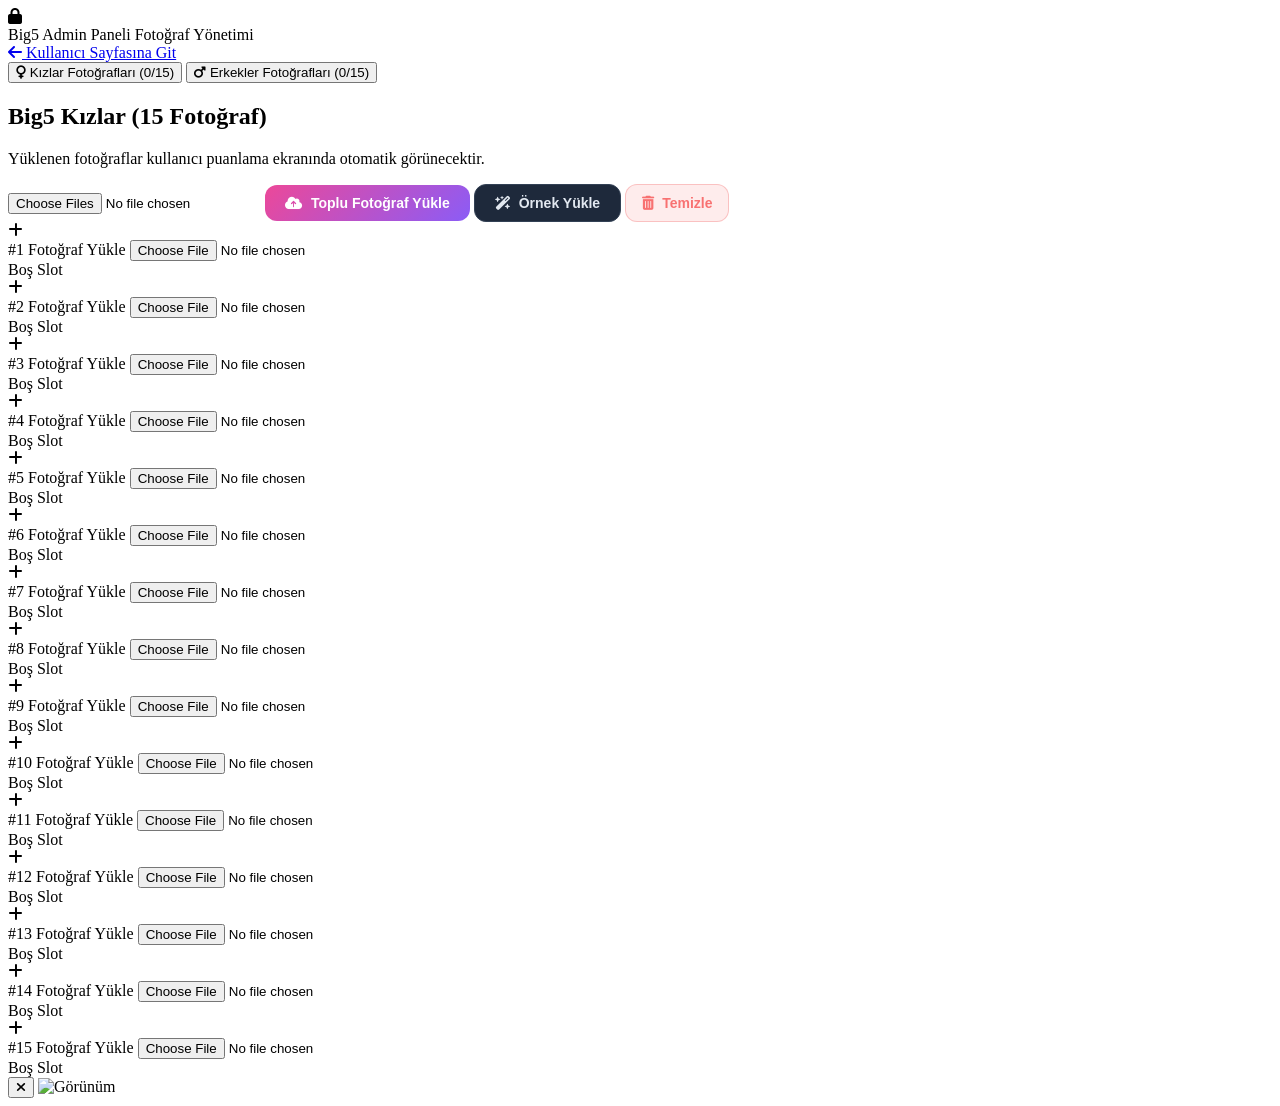
==== admin.html @ b7c6802d "Big5 rating app initial commit" ====
<!DOCTYPE html>
<html lang="tr" class="dark">
<head>
  <meta charset="UTF-8">
  <meta name="viewport" content="width=device-width, initial-scale=1.0">
  <title>Big5 Yönetici Paneli - Fotoğraf Yükleme</title>
  <script src="https://cdn.tailwindcss.com"></script>
  <link rel="preconnect" href="https://fonts.googleapis.com">
  <link rel="preconnect" href="https://fonts.gstatic.com" crossorigin>
  <link href="https://fonts.googleapis.com/css2?family=Plus+Jakarta+Sans:wght@400;500;600;700;800&display=swap" rel="stylesheet">
  <link rel="stylesheet" href="https://cdnjs.cloudflare.com/ajax/libs/font-awesome/6.5.1/css/all.min.css">
  <link rel="stylesheet" href="styles.css">
</head>
<body class="bg-slate-950 text-slate-100 min-h-screen font-sans antialiased">

  <!-- Üst Bar -->
  <header class="border-b border-slate-800 bg-slate-900/80 sticky top-0 z-40">
    <div class="max-w-6xl mx-auto px-4 h-14 flex items-center justify-between">
      <div class="flex items-center gap-2.5">
        <div class="w-8 h-8 rounded-lg bg-pink-600 flex items-center justify-center text-white text-sm font-bold">
          <i class="fa-solid fa-lock"></i>
        </div>
        <span class="font-bold text-white text-base">Big5 Admin Paneli</span>
        <span class="text-xs px-2 py-0.5 rounded bg-slate-800 text-slate-400">Fotoğraf Yönetimi</span>
      </div>

      <div class="flex items-center gap-3">
        <a href="index.html" class="text-xs px-3 py-1.5 rounded-lg bg-slate-800 hover:bg-slate-700 text-slate-200 transition flex items-center gap-1.5">
          <i class="fa-solid fa-arrow-left"></i>
          <span>Kullanıcı Sayfasına Git</span>
        </a>
      </div>
    </div>
  </header>

  <main class="max-w-6xl mx-auto px-4 py-6 space-y-6">

    <!-- Kategori Seçimi -->
    <div class="flex items-center justify-between bg-slate-900 p-2 rounded-2xl border border-slate-800 max-w-md mx-auto">
      <button id="admin-tab-kizlar" onclick="adminApp.switchCategory('kizlar')" class="flex-1 py-2 rounded-xl text-xs font-bold transition text-white bg-pink-600 shadow-md">
        <i class="fa-solid fa-venus mr-1"></i> Kızlar Fotoğrafları (<span id="count-kizlar">0/15</span>)
      </button>
      <button id="admin-tab-erkekler" onclick="adminApp.switchCategory('erkekler')" class="flex-1 py-2 rounded-xl text-xs font-bold transition text-slate-400 hover:text-white">
        <i class="fa-solid fa-mars mr-1"></i> Erkekler Fotoğrafları (<span id="count-erkekler">0/15</span>)
      </button>
    </div>

    <!-- Hızlı Aksiyonlar -->
    <div class="flex flex-wrap items-center justify-between gap-3 bg-slate-900/60 p-4 rounded-2xl border border-slate-800">
      <div>
        <h2 id="active-category-title" class="font-bold text-white text-base">Kızlar (15 Fotoğraf)</h2>
        <p class="text-xs text-slate-400">Yüklenen fotoğraflar kullanıcı puanlama ekranında otomatik görünecektir.</p>
      </div>

      <div class="flex items-center gap-2">
        <input type="file" id="admin-bulk-input" class="hidden" multiple accept="image/*" onchange="adminApp.handleBulkUpload(event)">
        <button onclick="document.getElementById('admin-bulk-input').click()" class="btn-primary text-xs py-2 px-3">
          <i class="fa-solid fa-cloud-arrow-up"></i> Toplu Fotoğraf Yükle
        </button>
        <button onclick="adminApp.loadSamplePhotos()" class="btn-secondary text-xs py-2 px-3">
          <i class="fa-solid fa-wand-magic-sparkles text-amber-400"></i> Örnek Yükle
        </button>
        <button onclick="adminApp.clearCategoryPhotos()" class="btn-danger text-xs py-2 px-3">
          <i class="fa-solid fa-trash-can"></i> Temizle
        </button>
      </div>
    </div>

    <!-- 15 Slot Izgarası -->
    <div id="admin-photo-grid" class="grid grid-cols-2 sm:grid-cols-3 md:grid-cols-5 gap-3.5">
      <!-- JS doldurur -->
    </div>

  </main>

  <div id="toast-container" class="fixed bottom-6 right-6 z-50 flex flex-col gap-2 pointer-events-none"></div>

  <!-- Fotoğraf Büyütme Modalı -->
  <div id="image-modal" class="fixed inset-0 z-50 bg-black/90 hidden items-center justify-center p-4" onclick="adminApp.closeImageModal()">
    <div class="relative max-w-3xl" onclick="event.stopPropagation()">
      <button onclick="adminApp.closeImageModal()" class="absolute -top-10 right-0 text-white text-2xl">
        <i class="fa-solid fa-xmark"></i>
      </button>
      <img id="modal-img" src="" alt="Görünüm" class="max-h-[80vh] rounded-xl object-contain border border-slate-700">
    </div>
  </div>

  <script src="admin.js"></script>
</body>
</html>
---- styles.css ----
/* Big 5 Fotoğraf Puanlama & Sıralama - Özel Stiller */

@keyframes fadeIn {
  from {
    opacity: 0;
    transform: translateY(6px);
  }
  to {
    opacity: 1;
    transform: translateY(0);
  }
}

.animate-fade-in {
  animation: fadeIn 0.25s ease-out forwards;
}

/* Aktif Sekme Stili */
.active-tab {
  background: linear-gradient(135deg, #ec4899 0%, #8b5cf6 100%) !important;
  color: #ffffff !important;
  box-shadow: 0 4px 12px rgba(236, 72, 153, 0.3);
}

/* Buton Şablonları */
.btn-primary {
  display: inline-flex;
  align-items: center;
  justify-content: center;
  gap: 0.5rem;
  padding: 0.625rem 1.25rem;
  border-radius: 0.75rem;
  font-weight: 700;
  font-size: 0.875rem;
  color: #ffffff;
  background: linear-gradient(135deg, #ec4899 0%, #8b5cf6 100%);
  transition: all 0.2s ease;
  cursor: pointer;
  border: none;
}
.btn-primary:hover {
  transform: translateY(-1px);
  box-shadow: 0 8px 20px -4px rgba(236, 72, 153, 0.4);
  filter: brightness(1.08);
}

.btn-secondary {
  display: inline-flex;
  align-items: center;
  justify-content: center;
  gap: 0.5rem;
  padding: 0.625rem 1.25rem;
  border-radius: 0.75rem;
  font-weight: 600;
  font-size: 0.875rem;
  color: #e2e8f0;
  background-color: #1e293b;
  border: 1px solid #334155;
  transition: all 0.2s ease;
  cursor: pointer;
}
.btn-secondary:hover {
  background-color: #334155;
  color: #ffffff;
}

.btn-danger {
  display: inline-flex;
  align-items: center;
  justify-content: center;
  gap: 0.5rem;
  padding: 0.625rem 1rem;
  border-radius: 0.75rem;
  font-weight: 600;
  font-size: 0.875rem;
  color: #f87171;
  background-color: rgba(239, 68, 68, 0.1);
  border: 1px solid rgba(239, 68, 68, 0.25);
  transition: all 0.2s ease;
  cursor: pointer;
}
.btn-danger:hover {
  background-color: rgba(239, 68, 68, 0.2);
  color: #fca5a5;
}

/* Puan Seçim Butonları */
.score-pill-btn {
  transition: all 0.15s ease;
}
.score-pill-btn:hover {
  transform: scale(1.08);
}
.score-pill-btn.active {
  background: linear-gradient(135deg, #ec4899, #8b5cf6) !important;
  color: white !important;
  border-color: #f472b6 !important;
  font-weight: 800;
  box-shadow: 0 0 14px rgba(236, 72, 153, 0.4);
}

/* Custom Scrollbar */
::-webkit-scrollbar {
  width: 8px;
  height: 8px;
}
::-webkit-scrollbar-track {
  background: #090d16;
}
::-webkit-scrollbar-thumb {
  background: #1e293b;
  border-radius: 4px;
}
::-webkit-scrollbar-thumb:hover {
  background: #334155;
}

/* Özel Slider (Range) Stili */
input[type=range] {
  -webkit-appearance: none;
  background: #1e293b;
  border-radius: 9999px;
  height: 8px;
}
input[type=range]::-webkit-slider-thumb {
  -webkit-appearance: none;
  width: 22px;
  height: 22px;
  border-radius: 50%;
  background: #ec4899;
  cursor: pointer;
  box-shadow: 0 0 10px rgba(236, 72, 153, 0.5);
  border: 2px solid #ffffff;
  transition: transform 0.1s ease;
}
input[type=range]::-webkit-slider-thumb:hover {
  transform: scale(1.2);
}

/* Yazdırma Modu */
@media print {
  body {
    background-color: #ffffff !important;
    color: #000000 !important;
  }
  header, #subtab-photos, #subtab-rate, .btn-primary, .btn-secondary, .btn-danger, #header-context, #toast-container {
    display: none !important;
  }
  #view-category, #subtab-ranking {
    display: block !important;
  }
  .bg-slate-900\/70, .bg-slate-900\/60, .bg-slate-900\/40, .bg-slate-950\/60 {
    background: transparent !important;
    color: black !important;
    border: 1px solid #ccc !important;
  }
  table {
    color: black !important;
  }
  th, td {
    border-color: #ddd !important;
    color: black !important;
  }
  .text-white {
    color: black !important;
  }
  .text-slate-400, .text-slate-300 {
    color: #444 !important;
  }
}
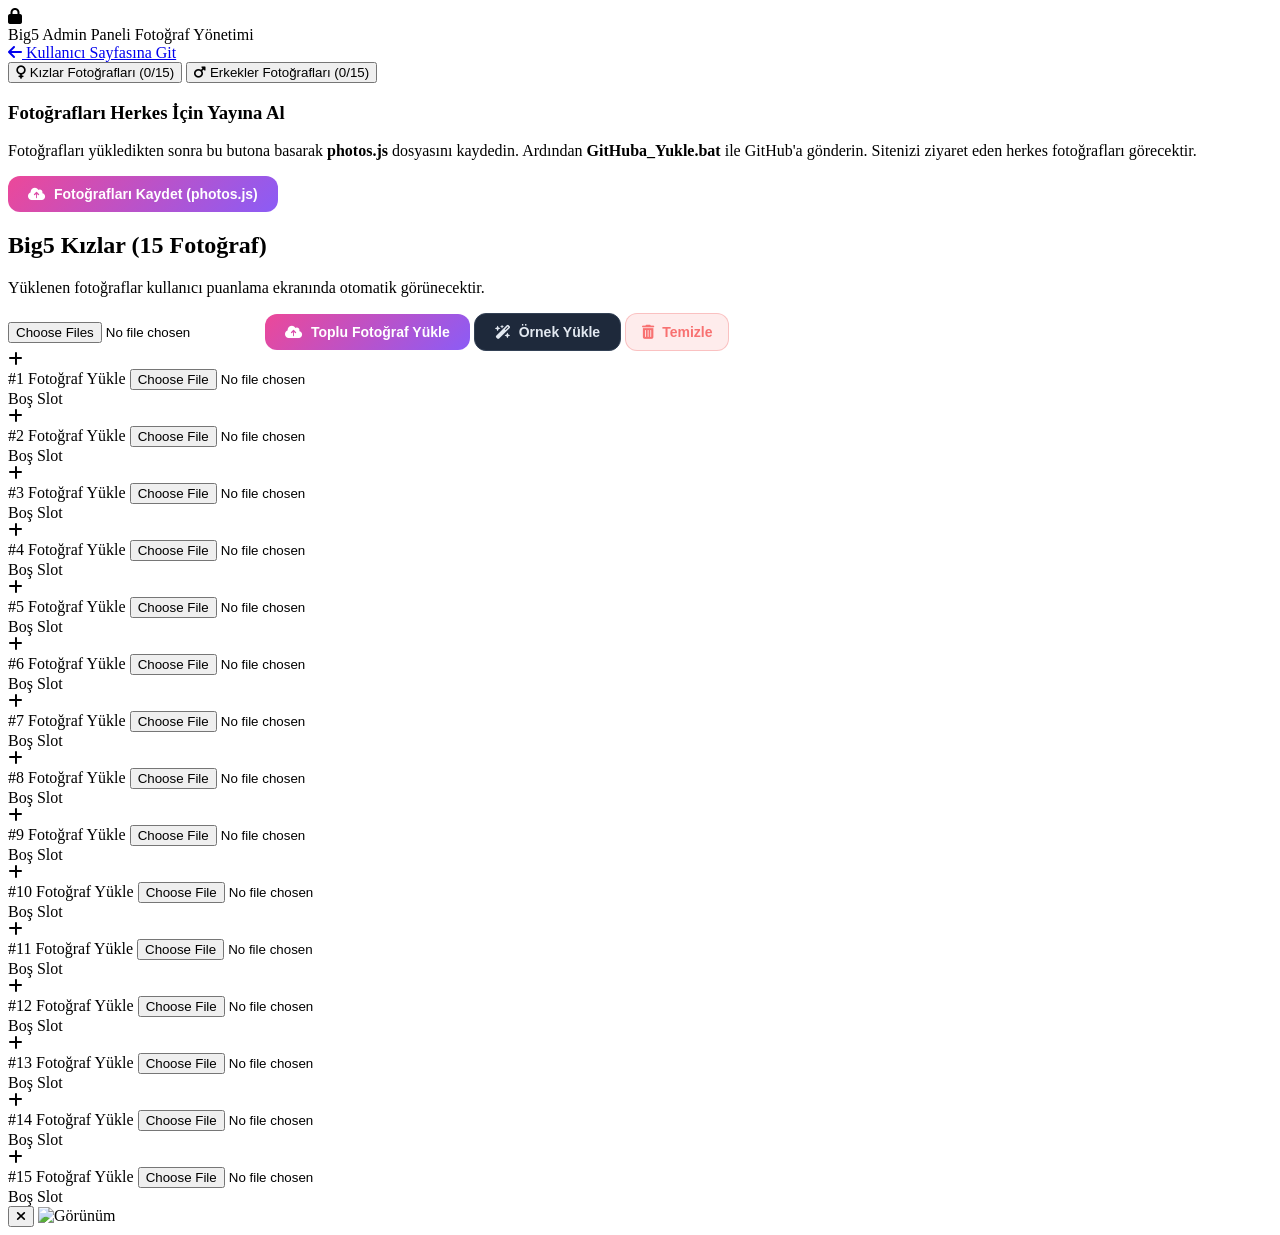
==== commit 0d2131af: "Support global photos via photos.js for all visitors" ====
--- a/admin.html
+++ b/admin.html
@@ -45,6 +45,23 @@
       </button>
     </div>
 
+    <!-- Yayına Alma Kutusu (Tüm İnternet Ziyaretçileri İçin) -->
+    <div class="p-4 rounded-2xl bg-emerald-950/40 border border-emerald-500/40 flex flex-wrap items-center justify-between gap-4">
+      <div class="space-y-1">
+        <div class="flex items-center gap-2">
+          <span class="w-2.5 h-2.5 rounded-full bg-emerald-400 animate-pulse"></span>
+          <h3 class="font-bold text-white text-sm">Fotoğrafları Herkes İçin Yayına Al</h3>
+        </div>
+        <p class="text-xs text-slate-300">
+          Fotoğrafları yükledikten sonra bu butona basarak <strong>photos.js</strong> dosyasını kaydedin. Ardından <strong>GitHuba_Yukle.bat</strong> ile GitHub'a gönderin. Sitenizi ziyaret eden herkes fotoğrafları görecektir.
+        </p>
+      </div>
+
+      <button onclick="adminApp.publishToPhotosJs()" class="btn-primary bg-emerald-600 hover:bg-emerald-500 px-5 py-2.5 text-xs font-bold shadow-lg shadow-emerald-600/30">
+        <i class="fa-solid fa-cloud-arrow-up mr-1.5"></i> Fotoğrafları Kaydet (photos.js)
+      </button>
+    </div>
+
     <!-- Hızlı Aksiyonlar -->
     <div class="flex flex-wrap items-center justify-between gap-3 bg-slate-900/60 p-4 rounded-2xl border border-slate-800">
       <div>
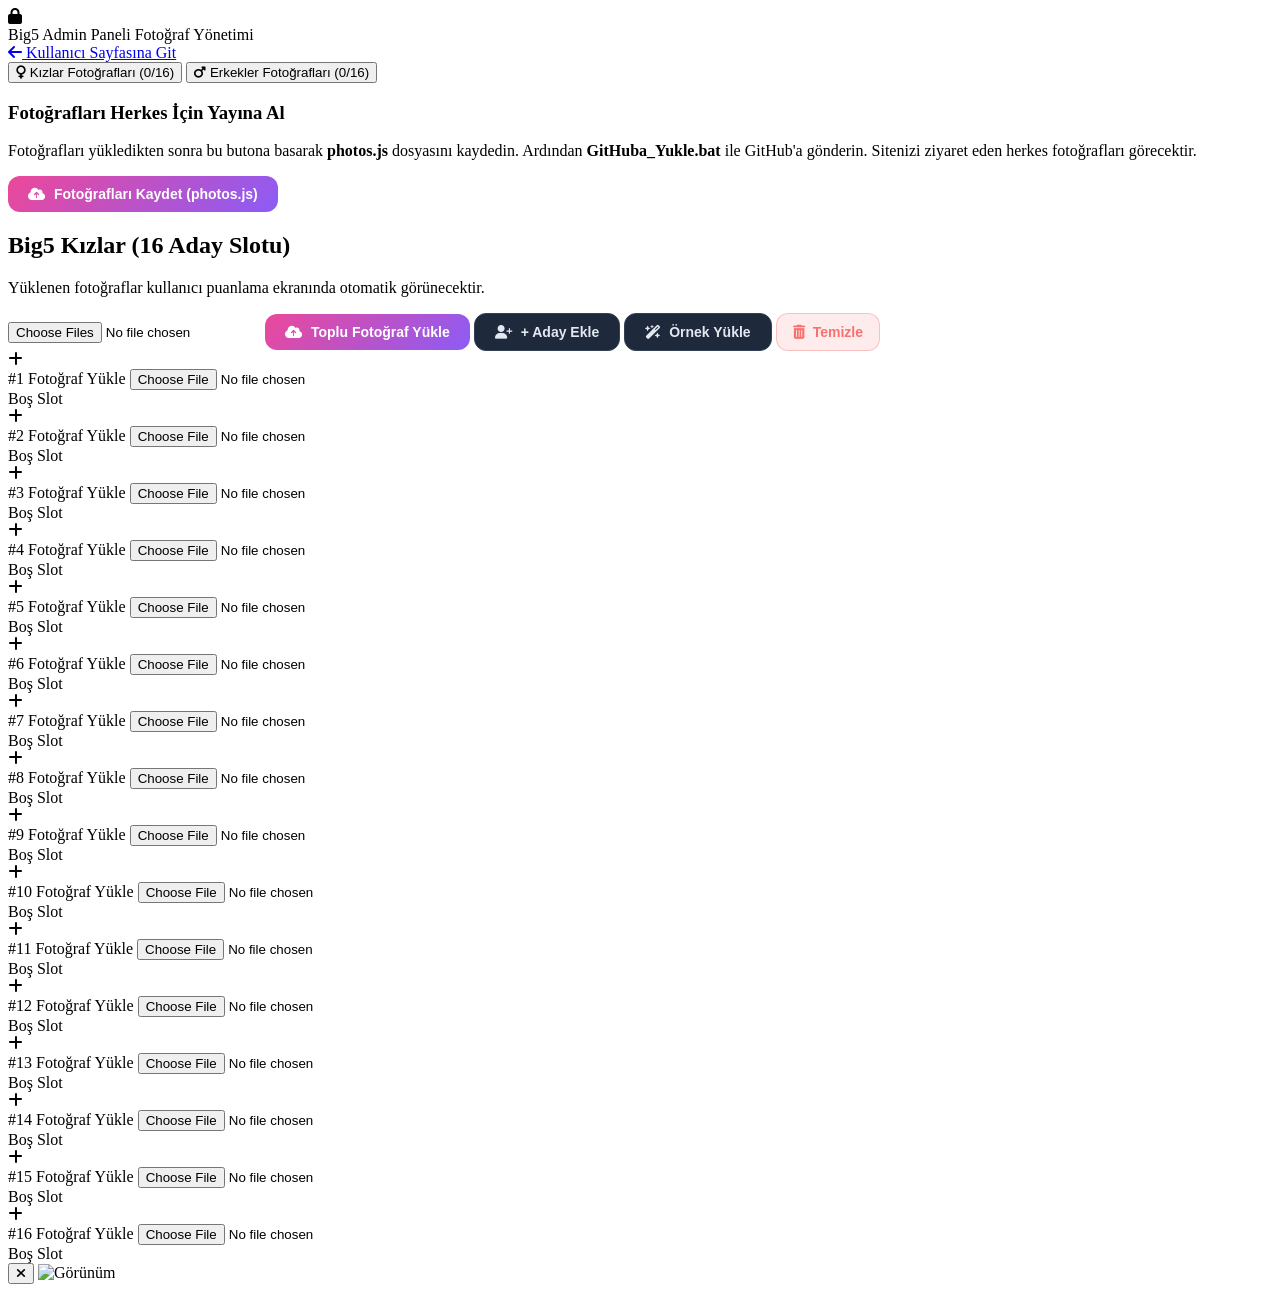
==== commit 38b9edf2: "Add 16th candidate slot, Big No feature (-1 score) and 'E' button (auto 0)" ====
--- a/admin.html
+++ b/admin.html
@@ -38,10 +38,10 @@
     <!-- Kategori Seçimi -->
     <div class="flex items-center justify-between bg-slate-900 p-2 rounded-2xl border border-slate-800 max-w-md mx-auto">
       <button id="admin-tab-kizlar" onclick="adminApp.switchCategory('kizlar')" class="flex-1 py-2 rounded-xl text-xs font-bold transition text-white bg-pink-600 shadow-md">
-        <i class="fa-solid fa-venus mr-1"></i> Kızlar Fotoğrafları (<span id="count-kizlar">0/15</span>)
+        <i class="fa-solid fa-venus mr-1"></i> Kızlar Fotoğrafları (<span id="count-kizlar">0/16</span>)
       </button>
       <button id="admin-tab-erkekler" onclick="adminApp.switchCategory('erkekler')" class="flex-1 py-2 rounded-xl text-xs font-bold transition text-slate-400 hover:text-white">
-        <i class="fa-solid fa-mars mr-1"></i> Erkekler Fotoğrafları (<span id="count-erkekler">0/15</span>)
+        <i class="fa-solid fa-mars mr-1"></i> Erkekler Fotoğrafları (<span id="count-erkekler">0/16</span>)
       </button>
     </div>
 
@@ -65,14 +65,17 @@
     <!-- Hızlı Aksiyonlar -->
     <div class="flex flex-wrap items-center justify-between gap-3 bg-slate-900/60 p-4 rounded-2xl border border-slate-800">
       <div>
-        <h2 id="active-category-title" class="font-bold text-white text-base">Kızlar (15 Fotoğraf)</h2>
+        <h2 id="active-category-title" class="font-bold text-white text-base">Kızlar (16 Aday Slotu)</h2>
         <p class="text-xs text-slate-400">Yüklenen fotoğraflar kullanıcı puanlama ekranında otomatik görünecektir.</p>
       </div>
 
-      <div class="flex items-center gap-2">
+      <div class="flex items-center gap-2 flex-wrap">
         <input type="file" id="admin-bulk-input" class="hidden" multiple accept="image/*" onchange="adminApp.handleBulkUpload(event)">
         <button onclick="document.getElementById('admin-bulk-input').click()" class="btn-primary text-xs py-2 px-3">
           <i class="fa-solid fa-cloud-arrow-up"></i> Toplu Fotoğraf Yükle
+        </button>
+        <button onclick="adminApp.addNewSlot()" class="btn-secondary text-xs py-2 px-3" title="1 aday slotu daha ekle">
+          <i class="fa-solid fa-user-plus text-pink-400"></i> + Aday Ekle
         </button>
         <button onclick="adminApp.loadSamplePhotos()" class="btn-secondary text-xs py-2 px-3">
           <i class="fa-solid fa-wand-magic-sparkles text-amber-400"></i> Örnek Yükle
@@ -83,8 +86,8 @@
       </div>
     </div>
 
-    <!-- 15 Slot Izgarası -->
-    <div id="admin-photo-grid" class="grid grid-cols-2 sm:grid-cols-3 md:grid-cols-5 gap-3.5">
+    <!-- Aday Slotları Izgarası -->
+    <div id="admin-photo-grid" class="grid grid-cols-2 sm:grid-cols-3 md:grid-cols-4 lg:grid-cols-4 gap-3.5">
       <!-- JS doldurur -->
     </div>
 
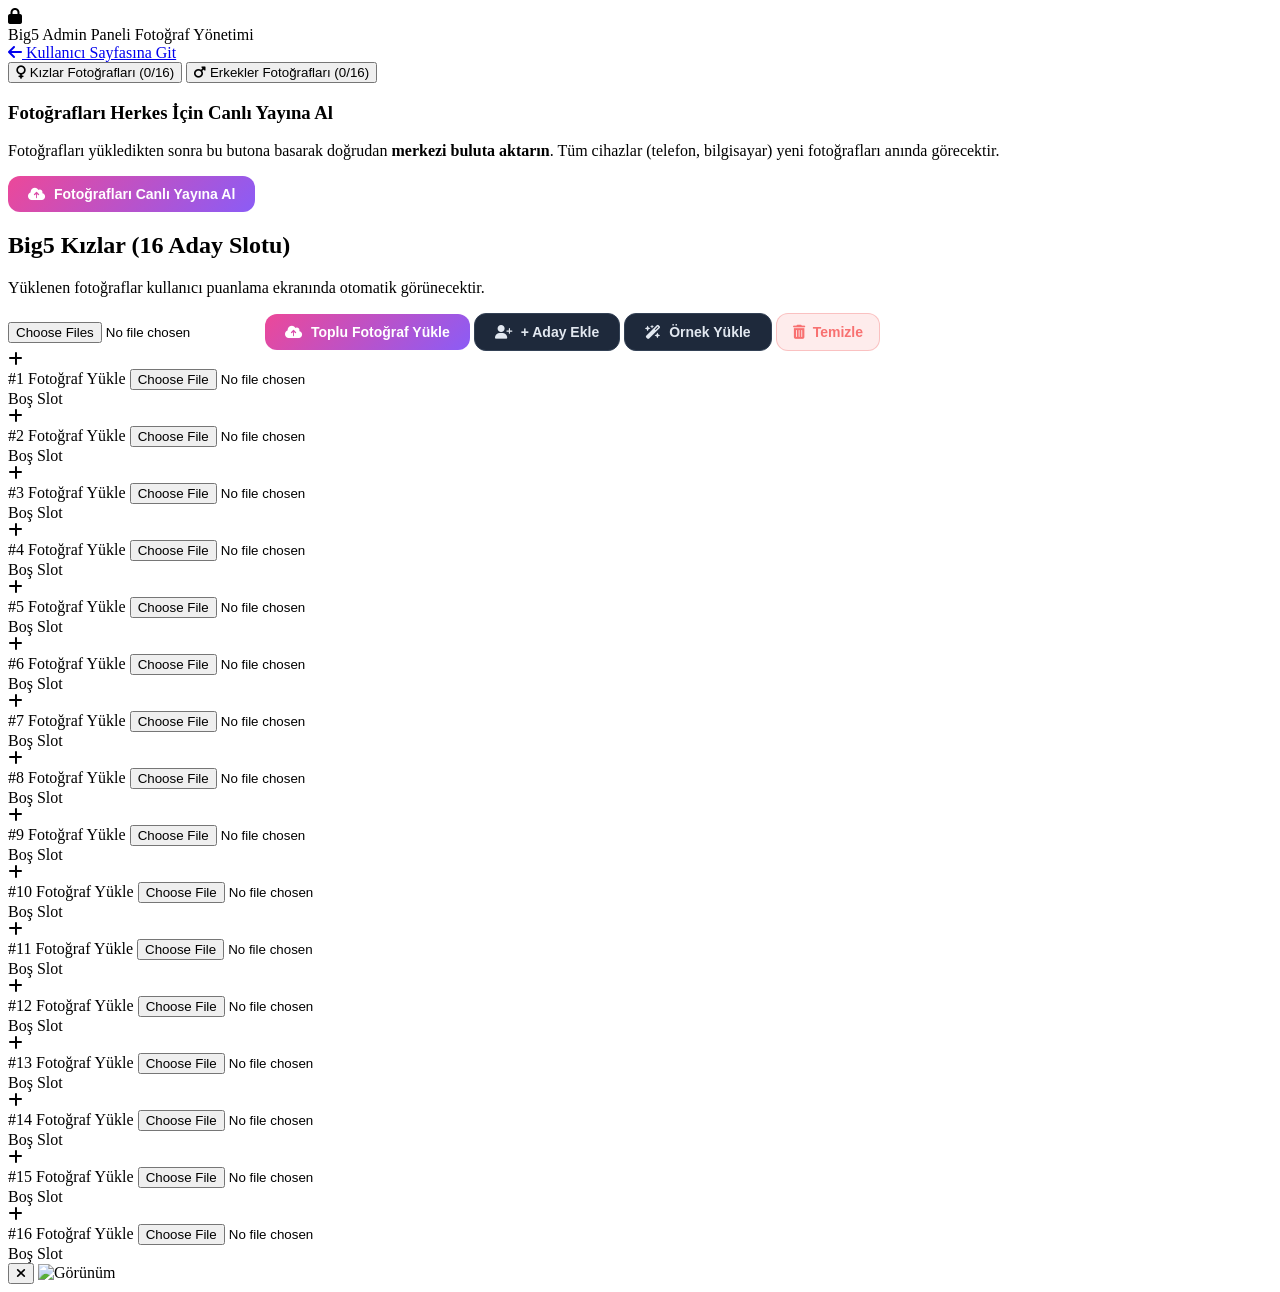
==== commit 43fd86f0: "Enhance live cloud publishing in admin panel" ====
--- a/admin.html
+++ b/admin.html
@@ -50,15 +50,15 @@
       <div class="space-y-1">
         <div class="flex items-center gap-2">
           <span class="w-2.5 h-2.5 rounded-full bg-emerald-400 animate-pulse"></span>
-          <h3 class="font-bold text-white text-sm">Fotoğrafları Herkes İçin Yayına Al</h3>
+          <h3 class="font-bold text-white text-sm">Fotoğrafları Herkes İçin Canlı Yayına Al</h3>
         </div>
         <p class="text-xs text-slate-300">
-          Fotoğrafları yükledikten sonra bu butona basarak <strong>photos.js</strong> dosyasını kaydedin. Ardından <strong>GitHuba_Yukle.bat</strong> ile GitHub'a gönderin. Sitenizi ziyaret eden herkes fotoğrafları görecektir.
+          Fotoğrafları yükledikten sonra bu butona basarak doğrudan <strong>merkezi buluta aktarın</strong>. Tüm cihazlar (telefon, bilgisayar) yeni fotoğrafları anında görecektir.
         </p>
       </div>
 
-      <button onclick="adminApp.publishToPhotosJs()" class="btn-primary bg-emerald-600 hover:bg-emerald-500 px-5 py-2.5 text-xs font-bold shadow-lg shadow-emerald-600/30">
-        <i class="fa-solid fa-cloud-arrow-up mr-1.5"></i> Fotoğrafları Kaydet (photos.js)
+      <button onclick="adminApp.publishToPhotosJs()" class="btn-primary bg-emerald-600 hover:bg-emerald-500 px-6 py-2.5 text-xs font-bold shadow-lg shadow-emerald-600/30 flex items-center gap-2">
+        <i class="fa-solid fa-cloud-arrow-up text-sm"></i> Fotoğrafları Canlı Yayına Al
       </button>
     </div>
 
@@ -105,6 +105,7 @@
     </div>
   </div>
 
-  <script src="admin.js"></script>
+  <script src="config.js?v=4"></script>
+  <script src="admin.js?v=4"></script>
 </body>
 </html>
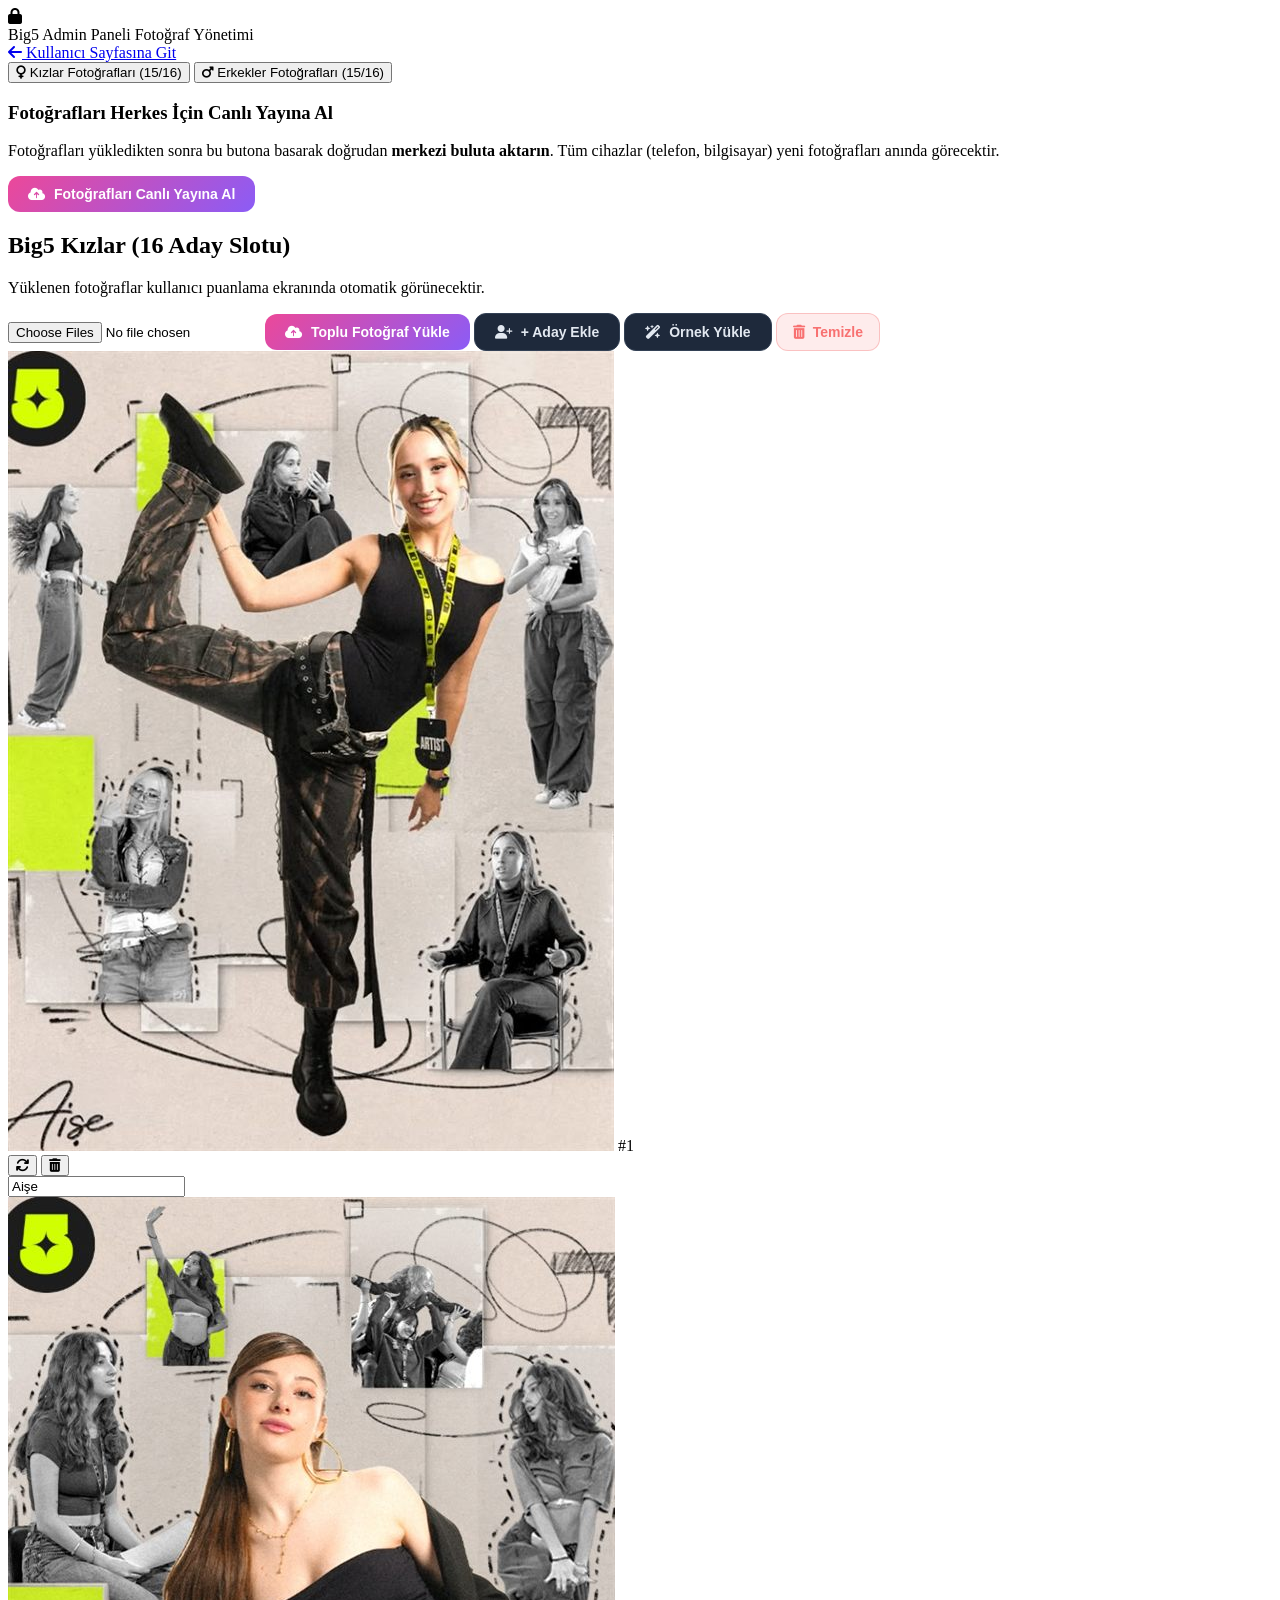
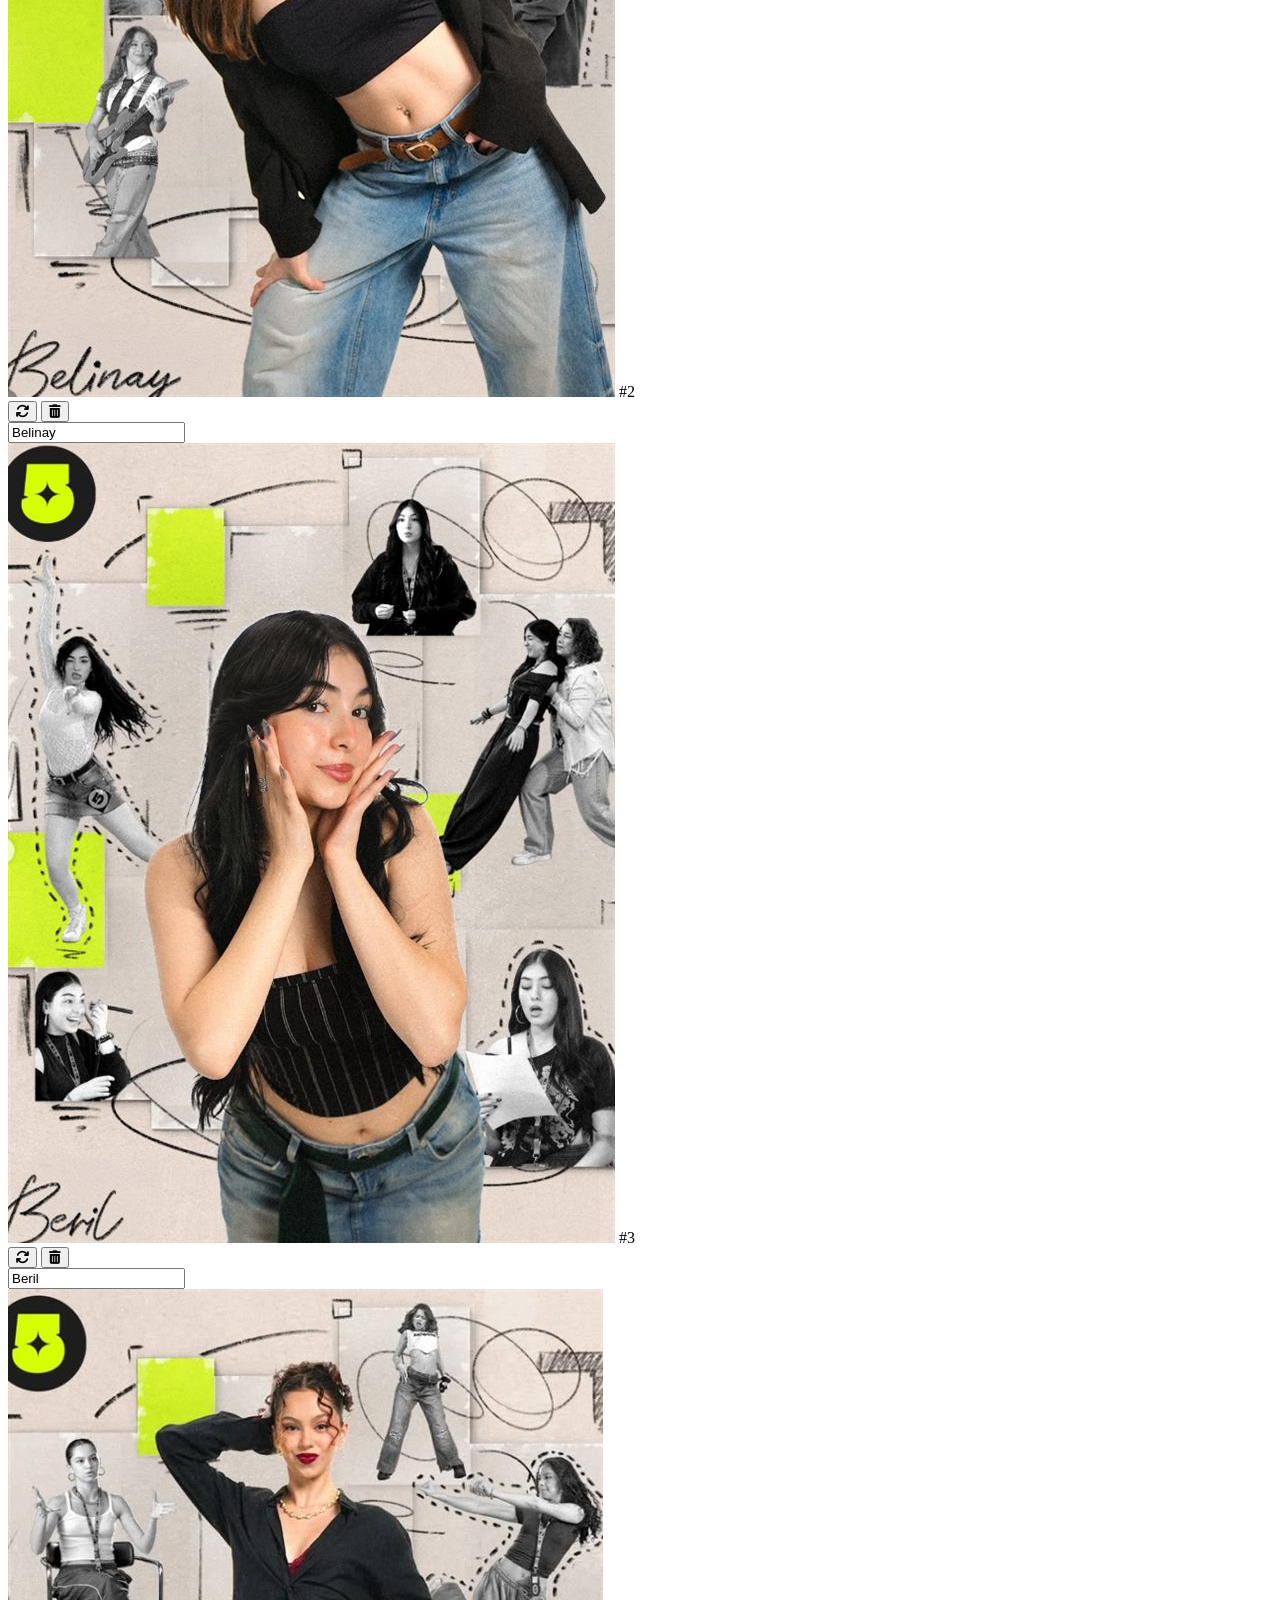
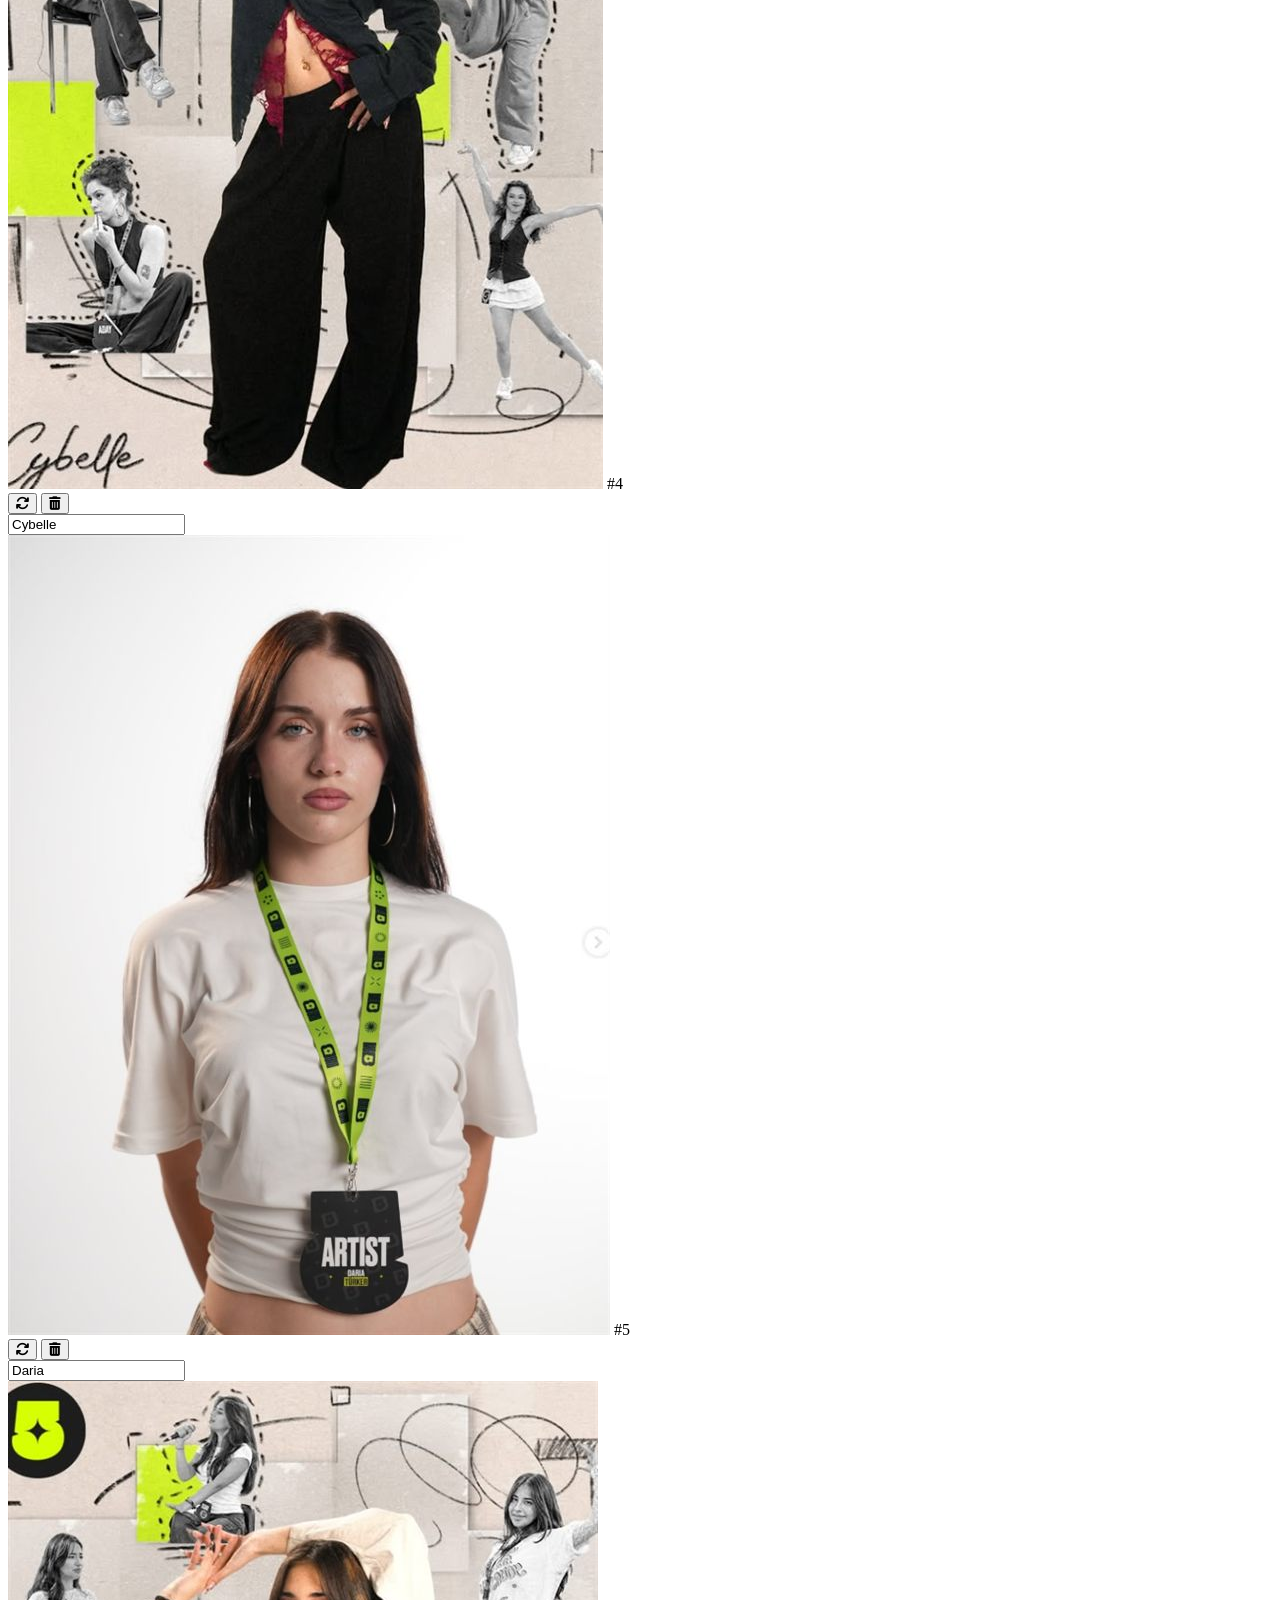
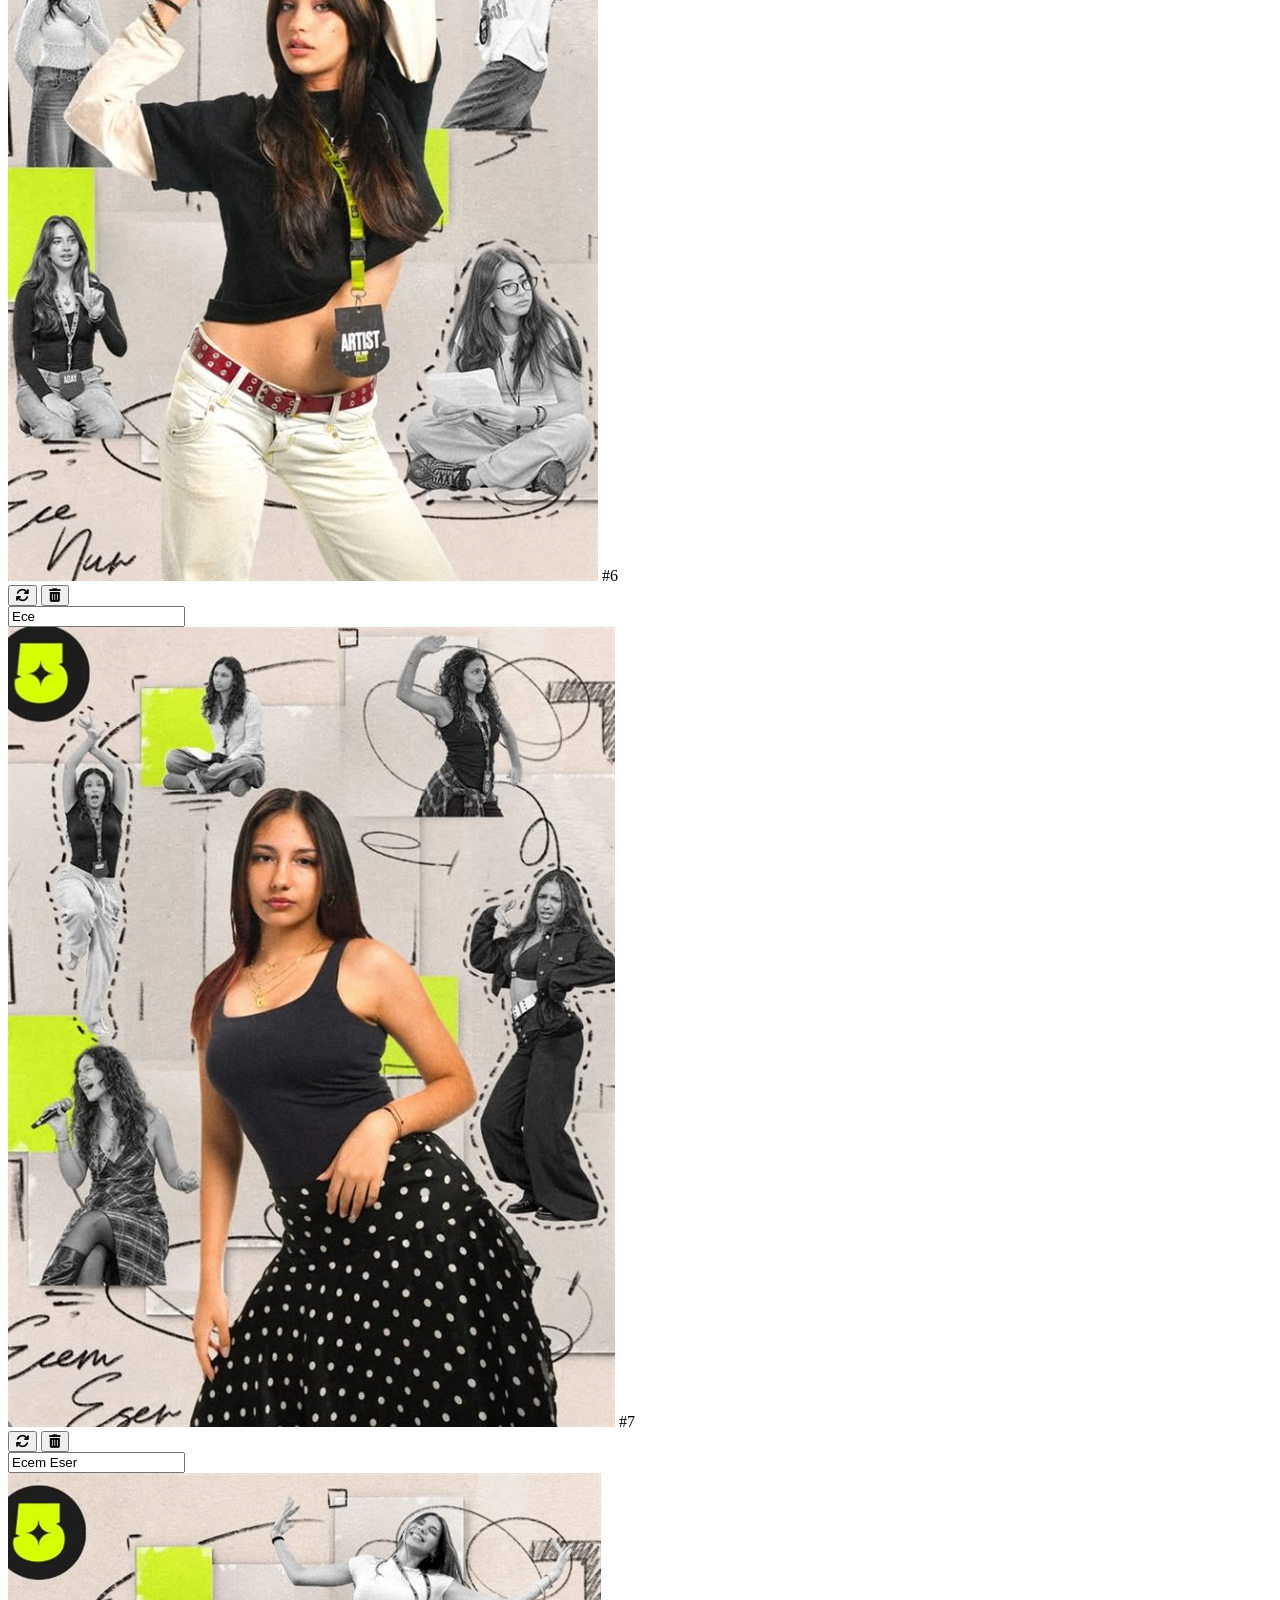
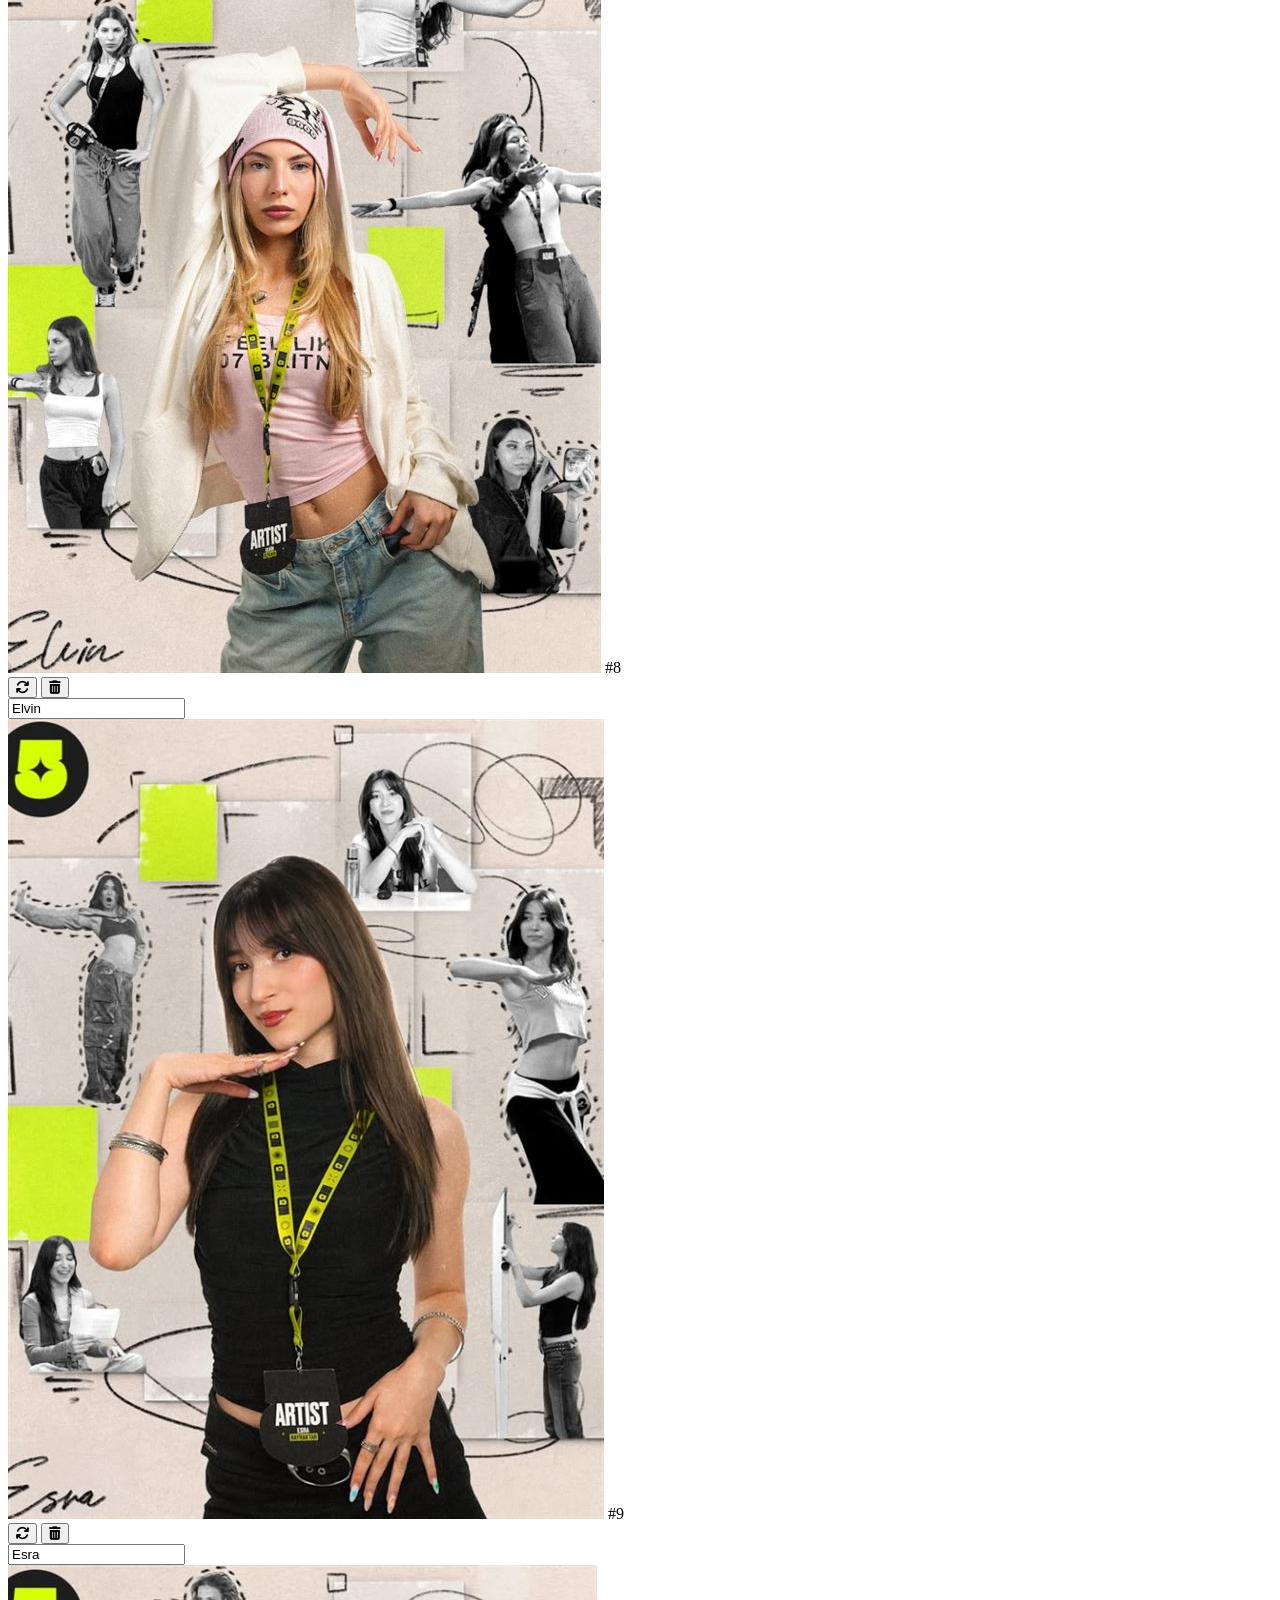
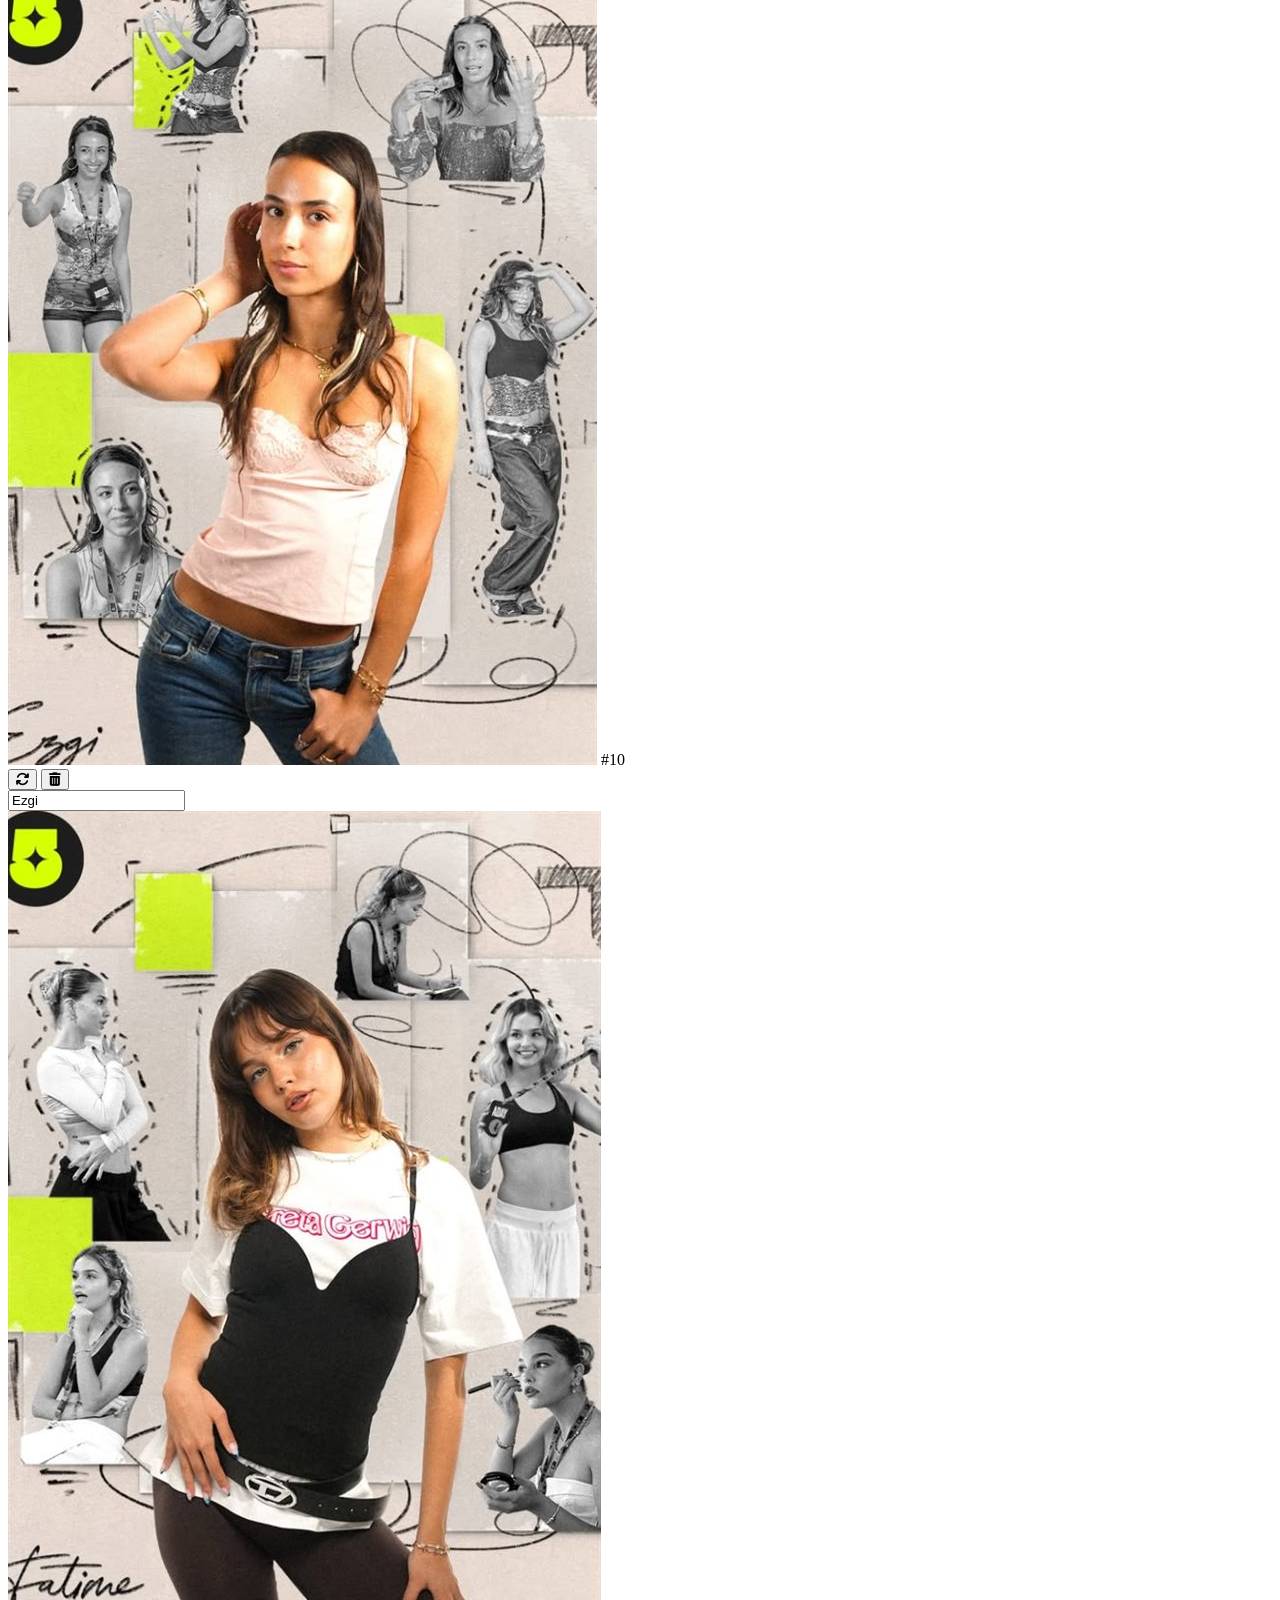
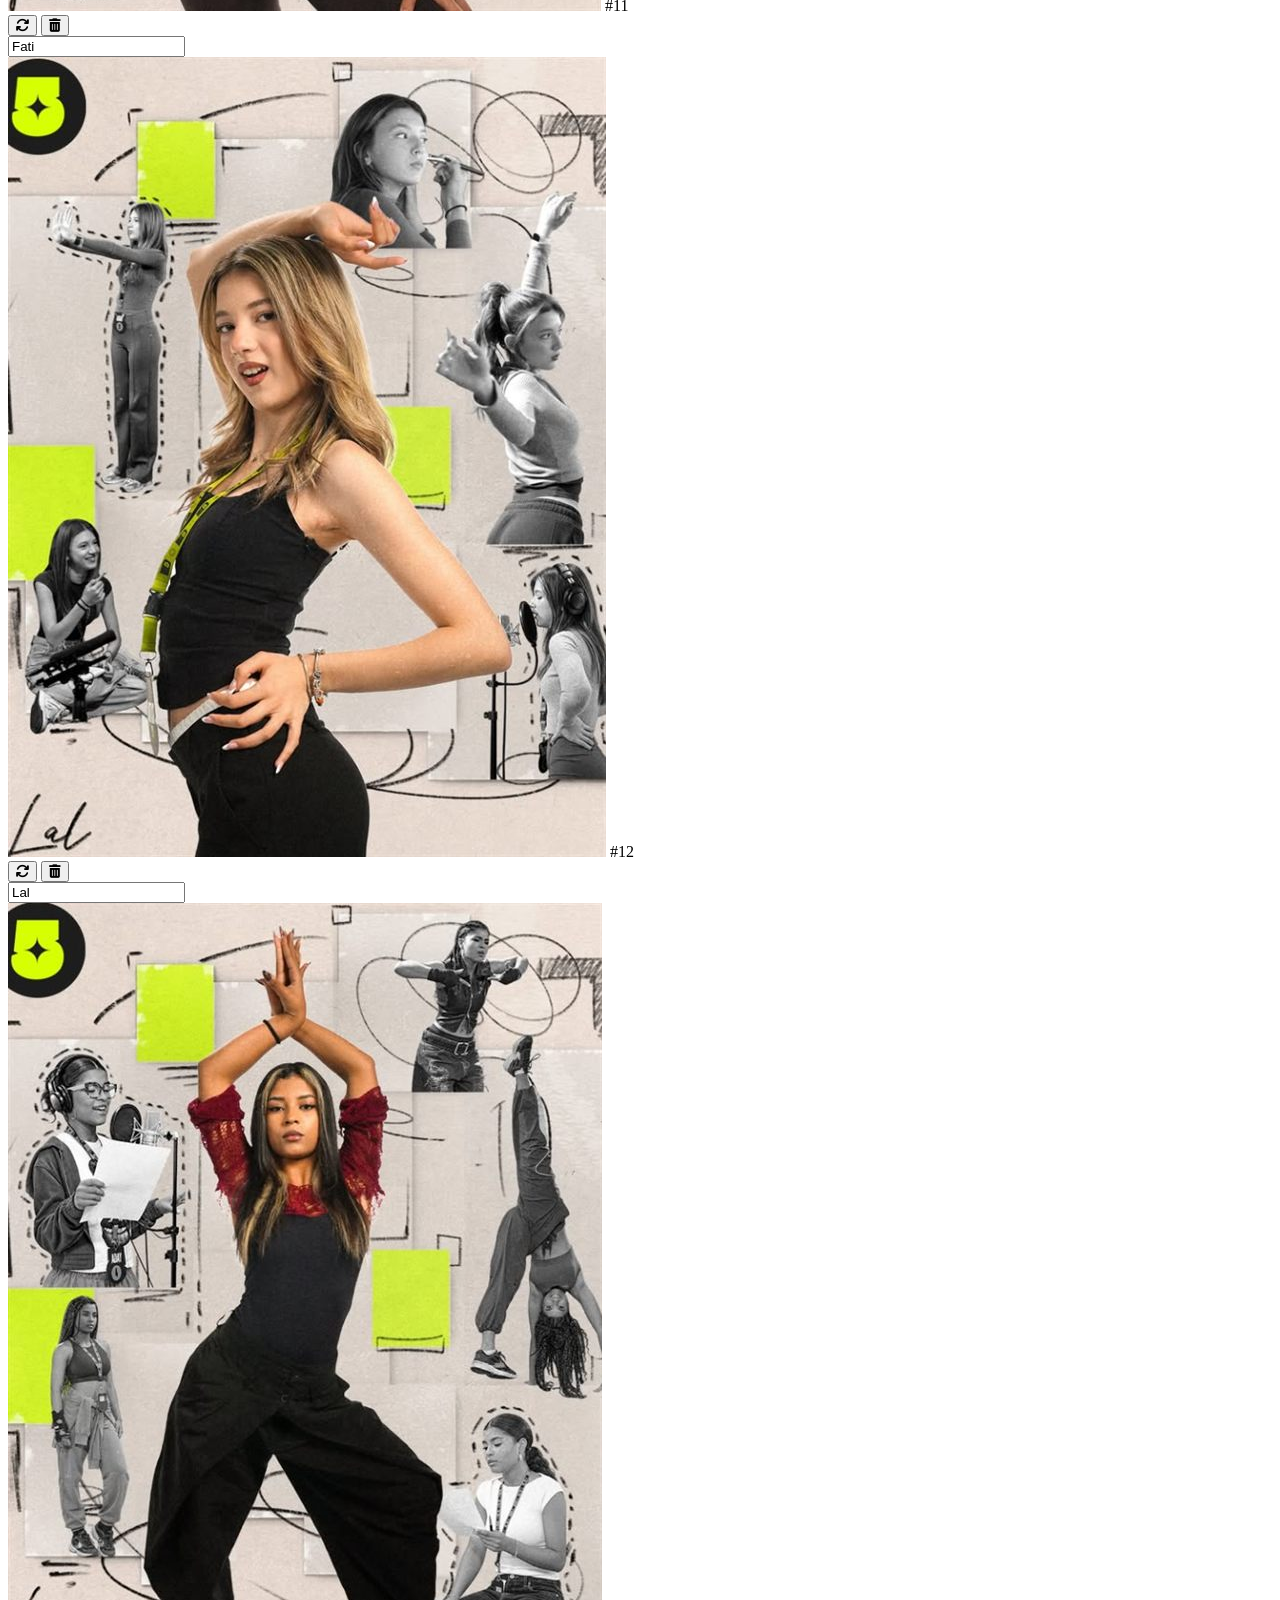
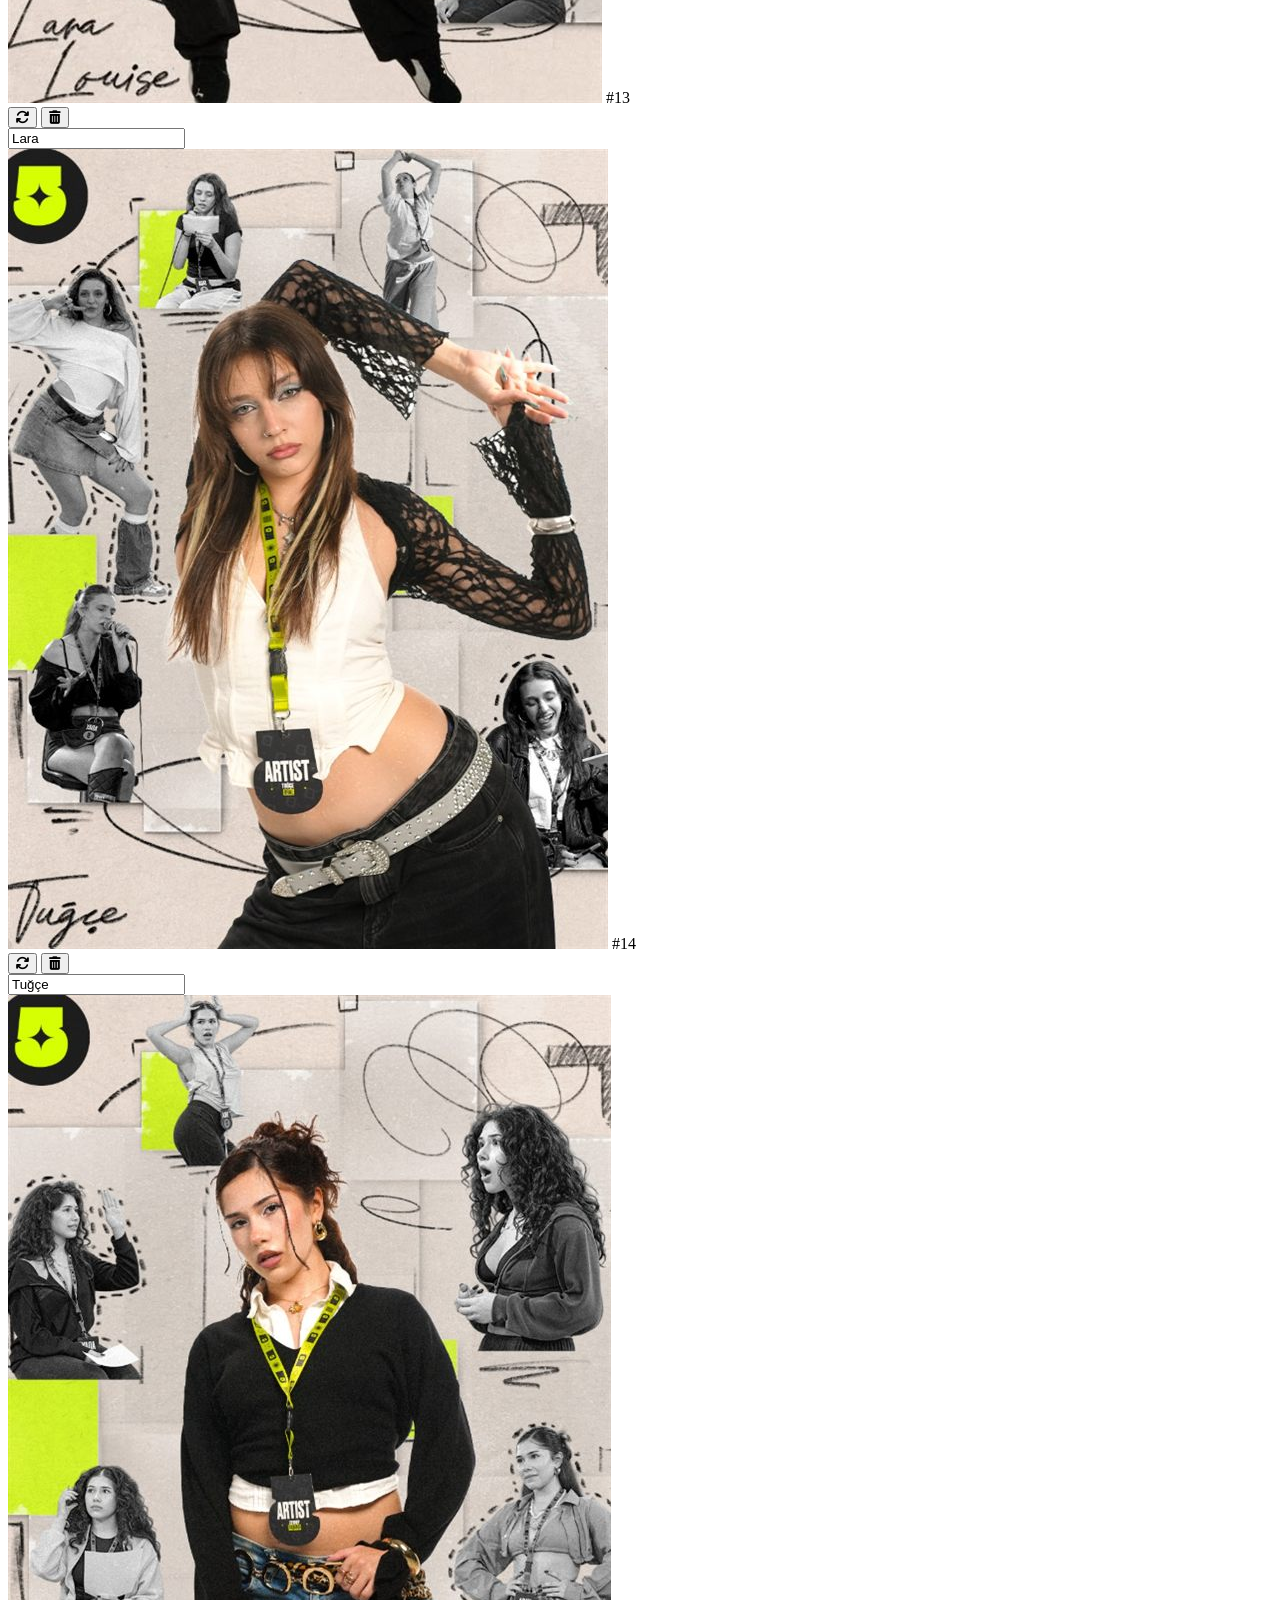
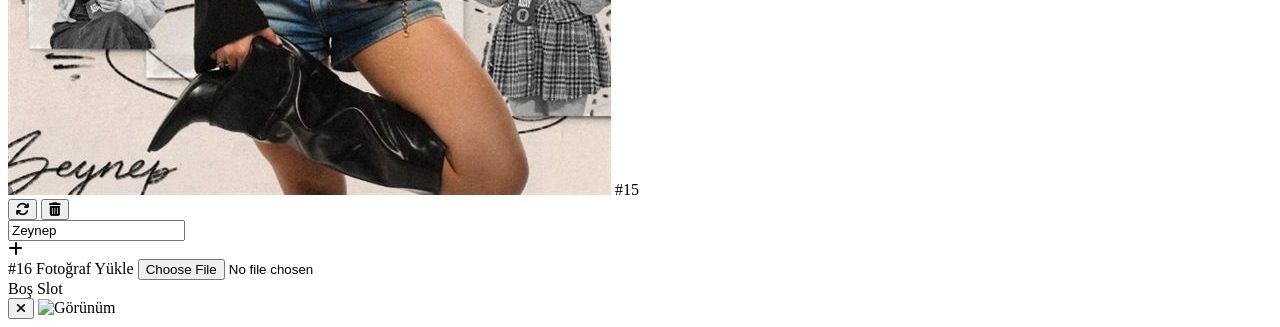
==== commit b6db4144: "Include photos.js in admin.html and automate batch publish" ====
--- a/admin.html
+++ b/admin.html
@@ -105,7 +105,10 @@
     </div>
   </div>
 
-  <script src="config.js?v=4"></script>
-  <script src="admin.js?v=4"></script>
+  <script src="config.js?v=5"></script>
+  <script>
+    document.write('<script src="photos.js?t=' + Date.now() + '"><\/script>');
+  </script>
+  <script src="admin.js?v=5"></script>
 </body>
 </html>
